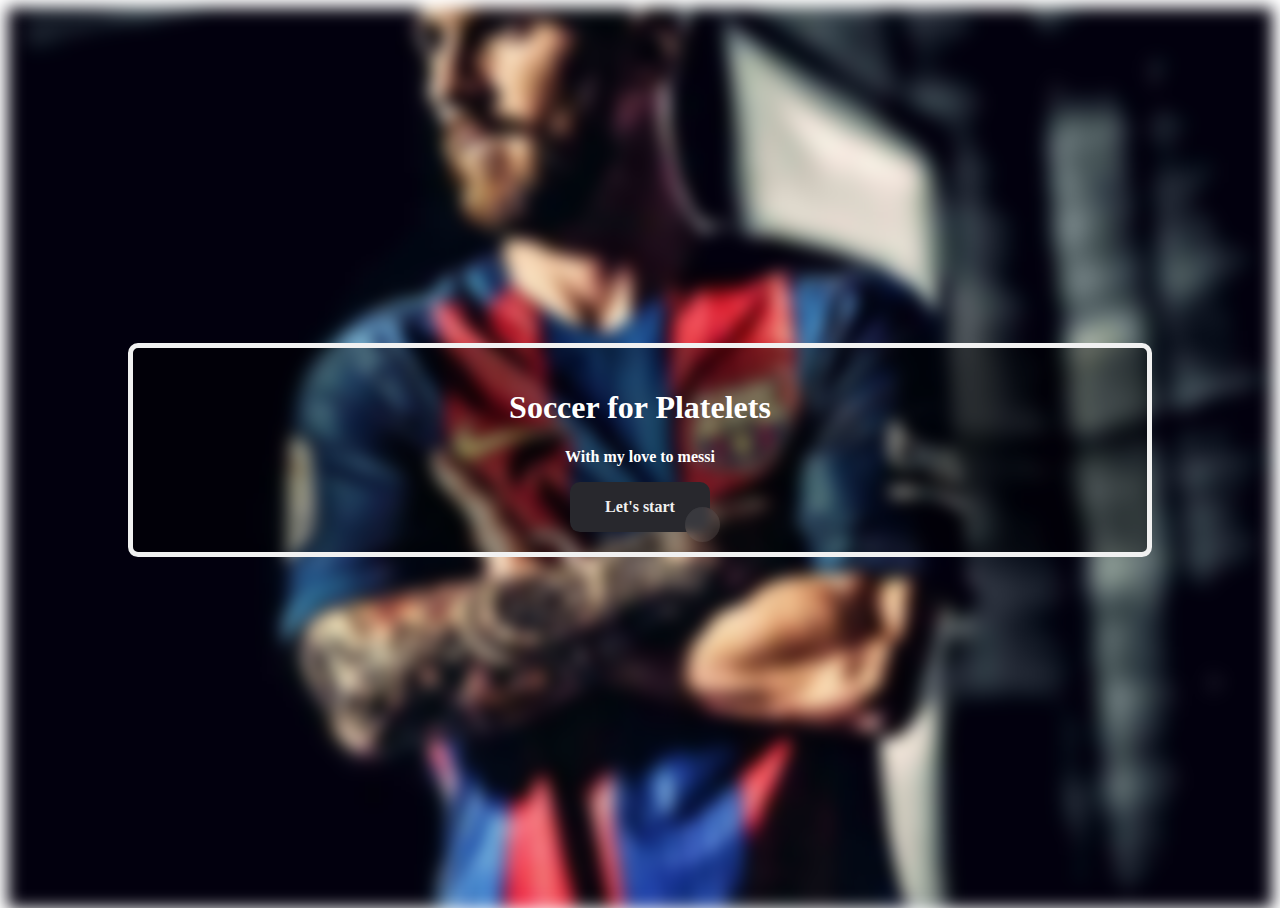
==== index.html @ bc7a2f69 "first commit" ====
<!--
 * @LastEditors: platelets wenkanedward@gmail.com
 * @Date: 2022-10-15 15:11:38
 * @LastEditTime: 2022-10-15 20:14:13
 * Copyright (c) 2022 by platelets email: wenkanedward@gmail.com, All Rights Reserved.
-->
<!DOCTYPE html>
<html lang="en">

<head>
  <meta charset="UTF-8">
  <meta http-equiv="X-UA-Compatible" content="IE=edge">
  <meta name="viewport" content="width=device-width, initial-scale=1.0">
  <title>Soccer for Platelets</title>
  <link rel="stylesheet" type="text/css" href="css/main.css">
</head>

<body>
  <div id="base" class="bg-image">
  </div>

  <div class="bg-text">
    <h1>Soccer for Platelets</h1>
    <p>With my love to messi</p>
    <button id="startBtn" class="button-start" role="button">Let's start</button>
  </div>
</body>

<script src="js/main.js" defer></script>

</html>
---- css/main.css ----
body,
html {
  height: 100%;
}

* {
  box-sizing: border-box;
}

.bg-image {
  /* Add the blur effect */
  filter: blur(8px);
  -webkit-filter: blur(8px);

  /* Full height */
  height: 100%;

  /* Center and scale the image nicely */
  background-position: center;
  background-repeat: no-repeat;
  background-size: cover;
  transition-property: background;
  transition-duration: 600ms;
  transition-timing-function: ease;
}

/* Position text in the middle of the page/image */
.bg-text {
  background-color: rgb(0, 0, 0); /* Fallback color */
  background-color: rgba(
    0,
    0,
    0,
    0.4
  ); /* Black w/opacity/see-through */
  color: white;
  font-weight: bold;
  border: 5px solid #f1f1f1;
  border-radius: 10px;
  position: absolute;
  top: 50%;
  left: 50%;
  transform: translate(-50%, -50%);
  z-index: 2;
  width: 80%;
  padding: 20px;
  text-align: center;
  user-select: none;
}

.button-start {
  all: unset;
  width: 100px;
  height: 30px;
  font-size: 16px;
  background: transparent;
  border: none;
  position: relative;
  color: #f0f0f0;
  cursor: pointer;
  z-index: 1;
  padding: 10px 20px;
  display: block;
  margin: auto;
  align-items: center;
  justify-content: center;
  white-space: nowrap;
  user-select: none;
  -webkit-user-select: none;
  touch-action: manipulation;
}

.button-start::after,
.button-start::before {
  content: '';
  position: absolute;
  bottom: 0;
  right: 0;
  z-index: -99999;
  transition: all .4s;
}

.button-start::before {
  transform: translate(0%, 0%);
  width: 100%;
  height: 100%;
  background: #28282d;
  border-radius: 10px;
}

.button-start::after {
  transform: translate(10px, 10px);
  width: 35px;
  height: 35px;
  background: #ffffff15;
  backdrop-filter: blur(5px);
  -webkit-backdrop-filter: blur(5px);
  border-radius: 50px;
}

.button-start:hover::before {
  transform: translate(5%, 20%);
  width: 110%;
  height: 110%;
}

.button-start:hover::after {
  border-radius: 10px;
  transform: translate(0, 0);
  width: 100%;
  height: 100%;
}

.button-start:active::after {
  transition: 0s;
  transform: translate(0, 5%);
}
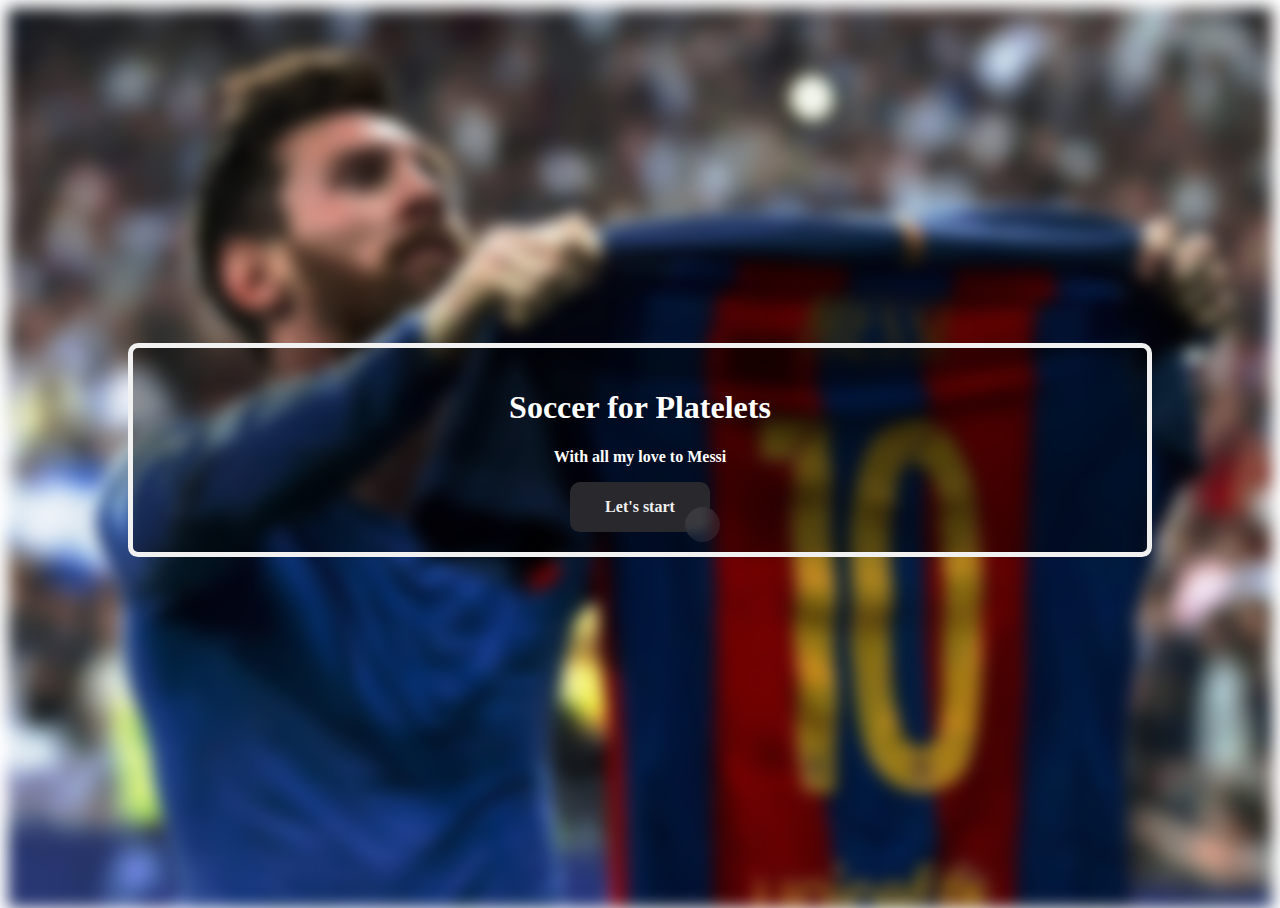
==== commit f76b2fc0: "add detail" ====
--- a/index.html
+++ b/index.html
@@ -1,7 +1,7 @@
 <!--
  * @LastEditors: platelets wenkanedward@gmail.com
  * @Date: 2022-10-15 15:11:38
- * @LastEditTime: 2022-10-15 20:14:13
+ * @LastEditTime: 2022-10-18 11:04:29
  * Copyright (c) 2022 by platelets email: wenkanedward@gmail.com, All Rights Reserved.
 -->
 <!DOCTYPE html>
@@ -21,7 +21,7 @@
 
   <div class="bg-text">
     <h1>Soccer for Platelets</h1>
-    <p>With my love to messi</p>
+    <p>With all my love to Messi</p>
     <button id="startBtn" class="button-start" role="button">Let's start</button>
   </div>
 </body>
--- a/css/main.css
+++ b/css/main.css
@@ -14,7 +14,7 @@
 
   /* Full height */
   height: 100%;
-
+  width: 100%;
   /* Center and scale the image nicely */
   background-position: center;
   background-repeat: no-repeat;
@@ -72,12 +72,12 @@
 
 .button-start::after,
 .button-start::before {
-  content: '';
+  content: "";
   position: absolute;
   bottom: 0;
   right: 0;
   z-index: -99999;
-  transition: all .4s;
+  transition: all 0.4s;
 }
 
 .button-start::before {
@@ -114,4 +114,4 @@
 .button-start:active::after {
   transition: 0s;
   transform: translate(0, 5%);
-}+}
